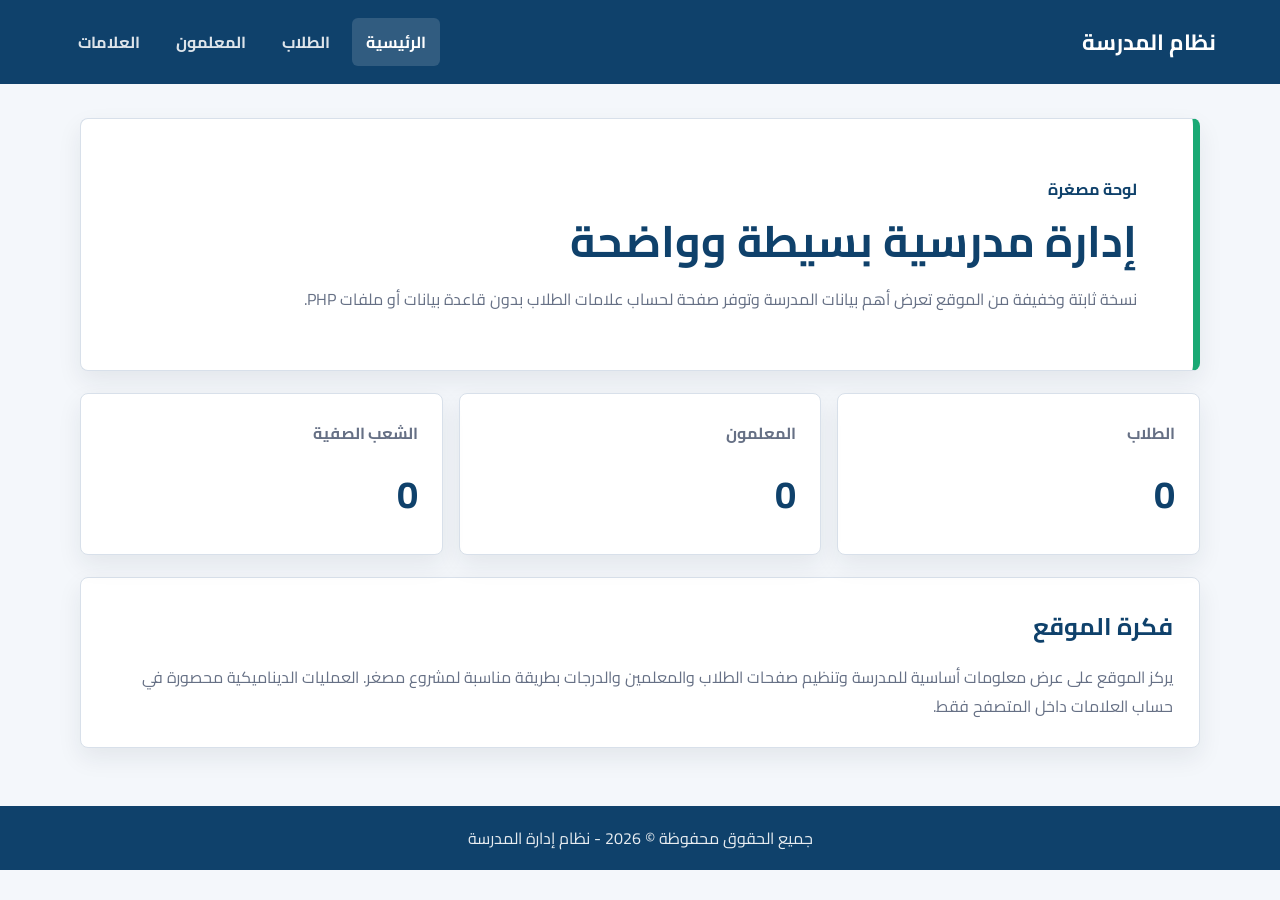
==== index.html @ fa68aee4 "Add files via upload" ====
<!DOCTYPE html>
<html lang="ar" dir="rtl">
<head>
    <meta charset="UTF-8">
    <meta name="viewport" content="width=device-width, initial-scale=1.0">
    <title>نظام إدارة المدرسة</title>
    <meta name="description" content="موقع مصغر لإدارة بيانات المدرسة وحساب علامات الطلاب.">
    <link rel="preconnect" href="https://fonts.googleapis.com">
    <link rel="preconnect" href="https://fonts.gstatic.com" crossorigin>
    <link href="https://fonts.googleapis.com/css2?family=Cairo:wght@400;600;700;800&display=swap" rel="stylesheet">
    <link rel="stylesheet" href="style.css">
</head>
<body>
    <header class="main-header">
        <a class="logo" href="index.html">نظام المدرسة</a>
        <nav class="navbar" aria-label="التنقل الرئيسي">
            <a class="active" href="index.html">الرئيسية</a>
            <a href="students.html">الطلاب</a>
            <a href="teachers.html">المعلمون</a>
            <a href="grades.html">العلامات</a>
        </nav>
    </header>

    <main class="page-shell">
        <section class="hero-section">
            <div>
                <p class="eyebrow">لوحة مصغرة</p>
                <h1>إدارة مدرسية بسيطة وواضحة</h1>
                <p>
                    نسخة ثابتة وخفيفة من الموقع تعرض أهم بيانات المدرسة وتوفر صفحة لحساب
                    علامات الطلاب بدون قاعدة بيانات أو ملفات PHP.
                </p>
            </div>
        </section>

        <section class="stats-grid" aria-label="إحصاءات المدرسة">
            <article class="stat-card">
                <span>الطلاب</span>
                <strong>350</strong>
            </article>
            <article class="stat-card">
                <span>المعلمون</span>
                <strong>25</strong>
            </article>
            <article class="stat-card">
                <span>الشعب الصفية</span>
                <strong>12</strong>
            </article>
        </section>

        <section class="content-section">
            <h2>فكرة الموقع</h2>
            <p>
                يركز الموقع على عرض معلومات أساسية للمدرسة وتنظيم صفحات الطلاب والمعلمين
                والدرجات بطريقة مناسبة لمشروع مصغر. العمليات الديناميكية محصورة في حساب
                العلامات داخل المتصفح فقط.
            </p>
        </section>
    </main>

    <footer class="main-footer">
        <p>جميع الحقوق محفوظة &copy; 2026 - نظام إدارة المدرسة</p>
    </footer>
    <script src="script.js"></script>
</body>
</html>
---- style.css ----
:root {
    --primary: #0f416b;
    --primary-dark: #0f416b;
    --accent: #19a974;
    --bg: #f4f7fb;
    --surface: #ffffff;
    --text: #1f2933;
    --muted: #667085;
    --border: #d8e0ea;
    --shadow: 0 10px 24px rgba(31, 41, 51, 0.08);
}

* {
    box-sizing: border-box;
}

body {
    margin: 0;
    min-height: 100vh;
    font-family: 'Cairo', Tahoma, Arial, sans-serif;
    color: var(--text);
    background: var(--bg);
}

a {
    color: inherit;
    text-decoration: none;
}

.main-header {
    display: flex;
    align-items: center;
    justify-content: space-between;
    gap: 24px;
    padding: 18px clamp(18px, 5vw, 64px);
    color: #ffffff;
    background: var(--primary-dark);
}

.logo {
    font-size: 22px;
    font-weight: 700;
    white-space: nowrap;
}

.navbar {
    display: flex;
    flex-wrap: wrap;
    gap: 8px;
}

.navbar a {
    padding: 9px 14px;
    border-radius: 6px;
    color: rgba(255, 255, 255, 0.86);
    font-weight: 700;
}

.navbar a:hover,
.navbar a.active {
    color: #ffffff;
    background: rgba(255, 255, 255, 0.14);
}

.page-shell {
    width: min(1120px, calc(100% - 32px));
    margin: 0 auto;
    padding: 34px 0;
}

.hero-section,
.content-section,
.form-panel,
.table-panel,
.filters-bar {
    background: var(--surface);
    border: 1px solid var(--border);
    border-radius: 8px;
    box-shadow: var(--shadow);
}

.hero-section {
    padding: clamp(28px, 5vw, 56px);
    border-right: 7px solid var(--accent);
}

.eyebrow {
    margin: 0 0 8px;
    color: var(--primary);
    font-weight: 700;
}

h1,
h2 {
    margin: 0 0 14px;
    color: var(--primary-dark);
}

h1 {
    font-size: clamp(28px, 4vw, 44px);
    line-height: 1.35;
}

h2 {
    font-size: 24px;
}

p {
    margin: 0;
    color: var(--muted);
    line-height: 1.8;
}

.stats-grid {
    display: grid;
    grid-template-columns: repeat(3, minmax(0, 1fr));
    gap: 16px;
    margin: 22px 0;
}

.stat-card {
    padding: 24px;
    background: var(--surface);
    border: 1px solid var(--border);
    border-radius: 8px;
    box-shadow: var(--shadow);
}

.stat-card span {
    display: block;
    margin-bottom: 10px;
    color: var(--muted);
    font-weight: 700;
}

.stat-card strong {
    color: var(--primary);
    font-size: 38px;
}

.content-section {
    padding: 26px;
}

.content-section.compact {
    margin-bottom: 18px;
}

.two-column {
    display: grid;
    grid-template-columns: minmax(280px, 420px) minmax(0, 1fr);
    gap: 20px;
    align-items: start;
}

.form-panel,
.table-panel {
    padding: 24px;
}

.table-panel.wide {
    display: flex;
    flex-wrap: wrap;
    align-items: center;
    gap: 12px;
}

.table-panel.wide h2 {
    margin: 0;
}

.table-panel.wide .table-scroll {
    flex-basis: 100%;
}

form {
    display: grid;
    gap: 12px;
}

label {
    color: var(--primary-dark);
    font-weight: 700;
}

input,
select,
button {
    font: inherit;
}

input,
select {
    width: 100%;
    min-height: 44px;
    padding: 10px 12px;
    color: var(--text);
    background: #ffffff;
    border: 1px solid var(--border);
    border-radius: 6px;
}

input:focus,
select:focus {
    outline: 3px solid rgba(25, 169, 116, 0.18);
    border-color: var(--accent);
}

.submit-btn {
    min-height: 46px;
    margin-top: 8px;
    color: #ffffff;
    background: var(--primary);
    border: 0;
    border-radius: 6px;
    cursor: default;
    font-weight: 700;
}

.filters-bar {
    display: grid;
    grid-template-columns: repeat(2, minmax(180px, 1fr));
    gap: 18px;
    margin-bottom: 18px;
    padding: 20px;
}

.filters-bar label {
    display: grid;
    gap: 8px;
}

table {
    width: 100%;
    border-collapse: collapse;
}

th,
td {
    padding: 12px;
    border: 1px solid var(--border);
    text-align: center;
}

th {
    color: #ffffff;
    background: var(--primary-dark);
}

tbody tr:nth-child(even) {
    background: #f8fbfd;
}

.wide {
    width: 100%;
}

.table-scroll {
    overflow-x: visible;
}

.grades-table {
    table-layout: fixed;
    min-width: 0;
}

.grades-table td:first-child,
.grades-table th:first-child {
    width: 130px;
    text-align: center;
}

.grades-table th,
.grades-table td {
    padding: 8px 6px;
    font-size: 14px;
}

.grade-input {
    min-width: 0;
    width: 100%;
    min-height: 38px;
    padding: 8px;
    direction: ltr;
    text-align: center;
    unicode-bidi: plaintext;
}

.result-cell {
    min-width: 64px;
    direction: ltr;
    color: var(--primary-dark);
    background: #edf7f3;
    font-weight: 700;
    unicode-bidi: plaintext;
}

#save-grades {
    display: block;
    width: fit-content;
    margin: 0 auto 0 0;
    padding: 10px 24px;
}

body:has(.grades-table) .page-shell {
    width: min(1420px, calc(100% - 20px));
}

.main-footer {
    margin-top: 24px;
    padding: 18px;
    color: #ffffff;
    text-align: center;
    background: var(--primary-dark);
}

.main-footer p {
    color: rgba(255, 255, 255, 0.9);
}

@media (max-width: 760px) {
    .main-header,
    .two-column,
    .filters-bar,
    .stats-grid {
        grid-template-columns: 1fr;
    }

    .main-header {
        display: grid;
        justify-items: start;
    }

    .navbar {
        width: 100%;
    }

    .navbar a {
        flex: 1 1 calc(50% - 8px);
        text-align: center;
    }

    .stat-card strong {
        font-size: 32px;
    }
}
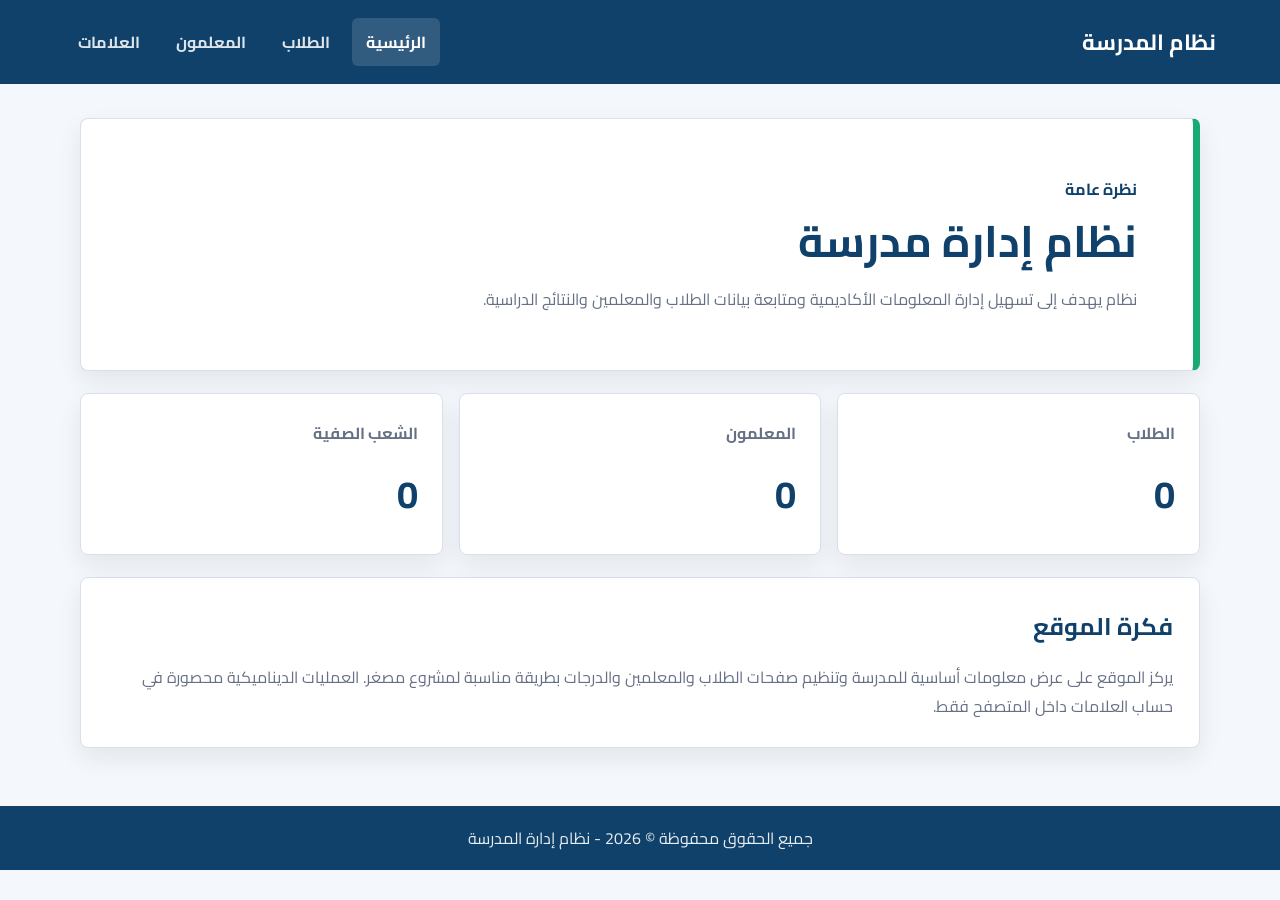
==== commit 570119e5: "Update index.html" ====
--- a/index.html
+++ b/index.html
@@ -24,11 +24,10 @@
     <main class="page-shell">
         <section class="hero-section">
             <div>
-                <p class="eyebrow">لوحة مصغرة</p>
-                <h1>إدارة مدرسية بسيطة وواضحة</h1>
+                <p class="eyebrow">نظرة عامة</p>
+                <h1>نظام إدارة مدرسة</h1>
                 <p>
-                    نسخة ثابتة وخفيفة من الموقع تعرض أهم بيانات المدرسة وتوفر صفحة لحساب
-                    علامات الطلاب بدون قاعدة بيانات أو ملفات PHP.
+                    نظام يهدف إلى تسهيل إدارة المعلومات الأكاديمية ومتابعة بيانات الطلاب والمعلمين والنتائج الدراسية.
                 </p>
             </div>
         </section>
--- a/style.css
+++ b/style.css
@@ -343,4 +343,46 @@
     .stat-card strong {
         font-size: 32px;
     }
-}
+
+    body:has(.grades-table) .page-shell {
+        width: min(100% - 12px, 100%);
+    }
+
+    .table-panel.wide {
+        padding: 12px;
+    }
+
+    .table-panel.wide h2,
+    #save-grades {
+        width: 100%;
+    }
+
+    #save-grades {
+        margin: 0 0 10px;
+    }
+
+    .table-scroll {
+        overflow-x: auto;
+        -webkit-overflow-scrolling: touch;
+    }
+
+    .grades-table {
+        table-layout: auto;
+        min-width: 1080px;
+    }
+
+    .grades-table td:first-child,
+    .grades-table th:first-child {
+        width: 140px;
+    }
+
+    .grades-table th,
+    .grades-table td {
+        padding: 10px 8px;
+        font-size: 14px;
+    }
+
+    .grade-input {
+        min-width: 64px;
+    }
+}
